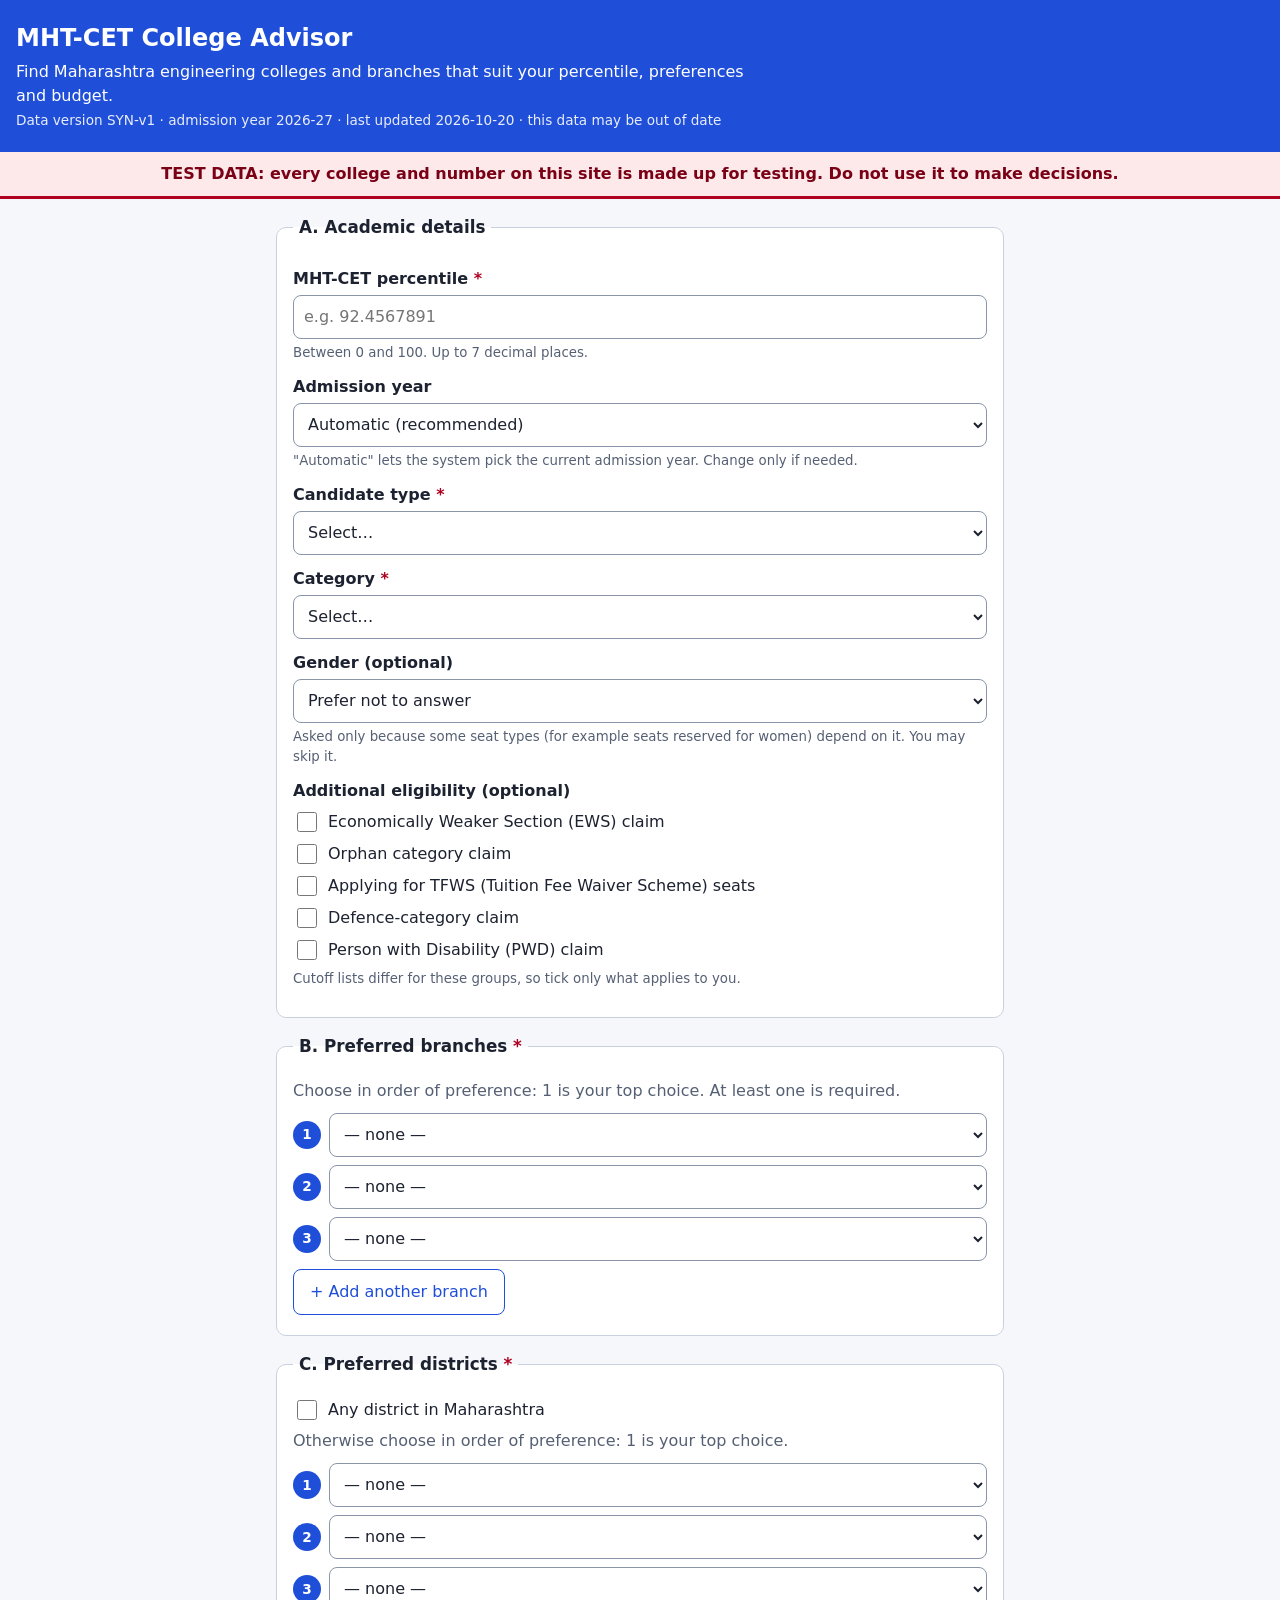
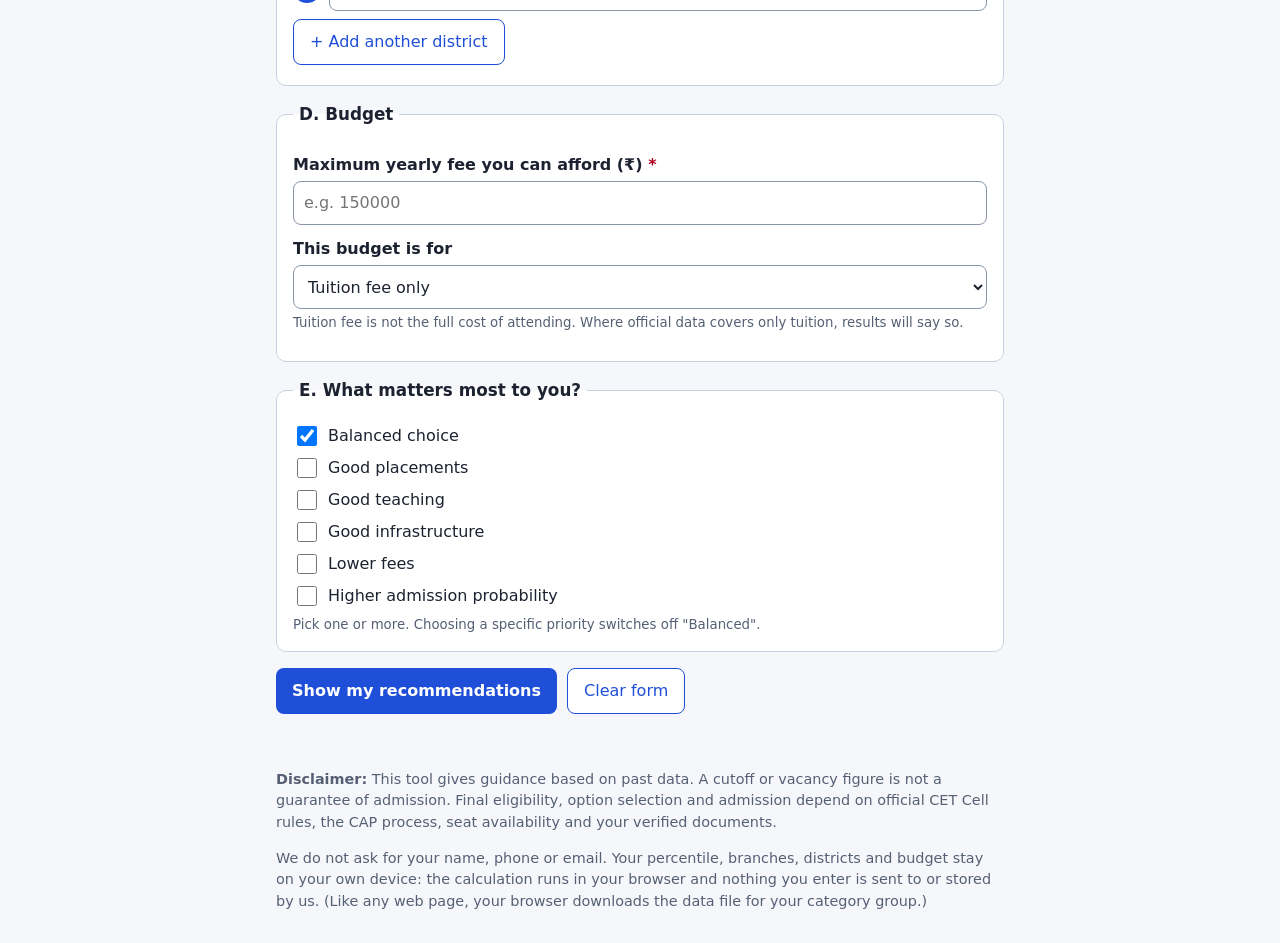
==== frontend/index.html @ 7fb491dc "stage 10c3c" ====
<!DOCTYPE html>
<html lang="en">
<head>
<meta charset="utf-8">
<meta name="viewport" content="width=device-width, initial-scale=1">
<title>MHT-CET College Advisor</title>
<link rel="stylesheet" href="styles.css">
</head>
<body>
<a class="skip" href="#form">Skip to form</a>
<header>
  <h1>MHT-CET College Advisor</h1>
  <p>Find Maharashtra engineering colleges and branches that suit your percentile, preferences and budget.</p>
  <p class="status" id="dataStatus" role="status">Checking data…</p>
</header>
<div id="previewBanner" class="banner danger" role="status" hidden>PREVIEW: you are looking at the real data before it is public. Do not share this address.</div>
<div id="dataBanner" class="banner danger" role="alert" hidden></div>
<div id="phaseBanner" class="notice" role="status" hidden></div>

<main>
<form id="form" novalidate>

  <fieldset>
    <legend>A. Academic details</legend>
    <div class="field">
      <label for="percentile">MHT-CET percentile <span class="req">*</span></label>
      <input id="percentile" type="text" inputmode="decimal" placeholder="e.g. 92.4567891" autocomplete="off" aria-describedby="percentile-help percentile-err">
      <small id="percentile-help">Between 0 and 100. Up to 7 decimal places.</small>
      <small class="err" id="percentile-err" role="alert"></small>
    </div>
    <div class="field">
      <label for="year">Admission year</label>
      <select id="year" aria-describedby="year-help"></select>
      <small id="year-help">"Automatic" lets the system pick the current admission year. Change only if needed.</small>
    </div>
    <div class="field">
      <label for="candidateType">Candidate type <span class="req">*</span></label>
      <select id="candidateType" aria-describedby="candidateType-err"></select>
      <small class="err" id="candidateType-err" role="alert"></small>
    </div>
    <div class="field">
      <label for="category">Category <span class="req">*</span></label>
      <select id="category" aria-describedby="category-err"></select>
      <small class="err" id="category-err" role="alert"></small>
    </div>
    <div class="field" id="huField" hidden>
      <label for="homeUniversity">Home university</label>
      <select id="homeUniversity" aria-describedby="hu-help"></select>
      <small id="hu-help">The university area where you passed HSC (12th). Some seats are for students of the college's own university and some for other students, so this changes your result. If you are not sure, leave it blank: both cases are checked and the harder cutoff is used.</small>
    </div>
    <div class="field">
      <label for="gender">Gender (optional)</label>
      <select id="gender"></select>
      <small>Asked only because some seat types (for example seats reserved for women) depend on it. You may skip it.</small>
    </div>
    <div class="field">
      <span class="label">Additional eligibility (optional)</span>
      <div id="extras" class="checks"></div>
      <small>Cutoff lists differ for these groups, so tick only what applies to you.</small>
    </div>
  </fieldset>

  <fieldset>
    <legend>B. Preferred branches <span class="req">*</span></legend>
    <p class="hint">Choose in order of preference: 1 is your top choice. At least one is required.</p>
    <div id="branches"></div>
    <button type="button" class="secondary" id="addBranch">+ Add another branch</button>
    <small class="err" id="branches-err" role="alert"></small>
  </fieldset>

  <fieldset>
    <legend>C. Preferred districts <span class="req">*</span></legend>
    <p class="notice" id="districtNote" hidden>District data coming soon: the CET Cell cutoff lists do not print districts, so all districts are searched for now.</p>
    <label class="inline"><input type="checkbox" id="anyDistrict"> Any district in Maharashtra</label>
    <p class="hint">Otherwise choose in order of preference: 1 is your top choice.</p>
    <div id="districts"></div>
    <button type="button" class="secondary" id="addDistrict">+ Add another district</button>
    <small class="err" id="districts-err" role="alert"></small>
  </fieldset>

  <fieldset>
    <legend>D. Budget</legend>
    <div class="field">
      <label for="maxFee">Maximum yearly fee you can afford (₹) <span class="req">*</span></label>
      <input id="maxFee" type="text" inputmode="numeric" placeholder="e.g. 150000" autocomplete="off" aria-describedby="fee-err">
      <small class="err" id="fee-err" role="alert"></small>
    </div>
    <div class="field">
      <label for="feeBasis">This budget is for</label>
      <select id="feeBasis">
        <option value="tuition">Tuition fee only</option>
        <option value="total">Total yearly expenses (tuition + hostel, transport, exams, etc.)</option>
      </select>
      <small>Tuition fee is not the full cost of attending. Where official data covers only tuition, results will say so.</small>
    </div>
  </fieldset>

  <fieldset>
    <legend>E. What matters most to you?</legend>
    <label class="inline"><input type="checkbox" id="balanced" checked> Balanced choice</label>
    <div id="priorities" class="checks"></div>
    <small>Pick one or more. Choosing a specific priority switches off "Balanced".</small>
  </fieldset>

  <div class="actions">
    <button type="submit" class="primary" id="submitBtn">Show my recommendations</button>
    <button type="reset" class="secondary" id="resetBtn">Clear form</button>
  </div>
  <small class="err" id="form-err" role="alert"></small>
</form>

<section id="results" tabindex="-1" aria-live="polite" hidden></section>
</main>

<footer>
  <p><strong>Disclaimer:</strong> This tool gives guidance based on past data. A cutoff or vacancy figure is not a guarantee of admission. Final eligibility, option selection and admission depend on official CET Cell rules, the CAP process, seat availability and your verified documents.</p>
  <p>We do not ask for your name, phone or email. Your percentile, branches, districts and budget stay on your own device: the calculation runs in your browser and nothing you enter is sent to or stored by us. (Like any web page, your browser downloads the data file for your category group.)</p>
</footer>
<script src="config.js"></script>
<script src="engine.js"></script>
<script src="dataloader.js"></script>
<script src="results.js"></script>
<script src="app.js"></script>
</body>
</html>
---- frontend/styles.css ----
:root{--bg:#f6f7fb;--card:#fff;--ink:#1c2230;--muted:#566074;--brand:#1f4fd8;--brand-d:#173ba3;--line:#c9d0de;--err:#b00020;--ok:#0b6b3a}
*{box-sizing:border-box}
body{margin:0;font:16px/1.5 system-ui,-apple-system,"Segoe UI",Roboto,Arial,sans-serif;background:var(--bg);color:var(--ink)}
.skip{position:absolute;left:-999px}.skip:focus{left:8px;top:8px;background:#fff;padding:8px;z-index:9}
header{background:var(--brand);color:#fff;padding:20px 16px}
header h1{margin:0 0 4px;font-size:1.5rem}header p{margin:2px 0;max-width:760px}
.status{font-size:.85rem;opacity:.9}
main,footer{max-width:760px;margin:0 auto;padding:16px}
fieldset{background:var(--card);border:1px solid var(--line);border-radius:10px;margin:0 0 16px;padding:14px 16px 16px}
legend{font-weight:700;padding:0 6px;font-size:1.05rem}
.field{margin:12px 0}
label,.label{display:block;font-weight:600;margin-bottom:4px}
label.inline{display:flex;gap:8px;align-items:center;font-weight:500;margin:6px 0}
input[type=text],select{width:100%;min-height:44px;padding:8px 10px;border:1px solid #8a94a8;border-radius:8px;font:inherit;background:#fff;color:var(--ink)}
input[type=checkbox]{width:20px;height:20px}
:focus-visible{outline:3px solid #ffb703;outline-offset:2px}
small{display:block;color:var(--muted);margin-top:4px}
.hint{margin:6px 0 10px;color:var(--muted)}
.err{color:var(--err);font-weight:600}
.req{color:var(--err)}
.checks label{display:flex;gap:8px;align-items:center;font-weight:500;margin:6px 0}
.row{display:flex;gap:8px;align-items:center;margin:8px 0}
.row .rank{min-width:28px;height:28px;border-radius:50%;background:var(--brand);color:#fff;display:flex;align-items:center;justify-content:center;font-weight:700;font-size:.85rem}
.row select{flex:1}
.row button{min-height:44px}
button{font:inherit;border-radius:8px;padding:10px 16px;min-height:44px;cursor:pointer}
button.primary{background:var(--brand);color:#fff;border:0;font-weight:700}
button.primary:hover{background:var(--brand-d)}
button.secondary{background:#fff;color:var(--brand);border:1px solid var(--brand)}
.actions{display:flex;gap:10px;flex-wrap:wrap;margin:8px 0}
#results{background:var(--card);border:1px solid var(--line);border-radius:10px;padding:14px 16px}
.notice{background:#fff7e0;border:1px solid #f0c96a;border-radius:8px;padding:10px}
pre{overflow-x:auto;background:#10141f;color:#d7e3ff;padding:12px;border-radius:8px;font-size:.85rem}
footer{color:var(--muted);font-size:.9rem}
@media(min-width:640px){.field.two{display:grid;grid-template-columns:1fr 1fr;gap:12px}}

/* ===== Stage 6: results ===== */
.banner{margin:0;padding:10px 16px;font-weight:700}
.banner.danger{background:#fde8ea;color:#7a0016;border:2px solid #b00020;border-radius:8px}
#dataBanner{border-radius:0;border-width:0 0 3px 0;text-align:center}
#results{max-width:100%}
#results .lead{font-size:1.1rem;font-weight:600}
.funnel{color:var(--muted);padding-left:20px}
.table-scroll{overflow-x:auto;border:1px solid var(--line);border-radius:8px;margin:12px 0;background:#fff}
table.results{border-collapse:collapse;min-width:1500px;width:100%;font-size:.92rem}
table.results caption{position:absolute;left:-9999px}
table.results th,table.results td{padding:8px 10px;border-bottom:1px solid var(--line);text-align:left;vertical-align:top}
table.results th{background:#eef2fb;position:sticky;top:0;white-space:nowrap}
table.results td small.sub,table.results td .sub{display:block;color:var(--muted);font-size:.8rem}
table.results td a.sub{color:var(--brand)}
tr.result td.rank{font-size:1.1rem}
tr.why td{background:#fafbff;padding:4px 10px 10px}
tr.why summary{cursor:pointer;color:var(--brand);font-weight:600;min-height:32px}
.explain,.sources{margin:6px 0 6px 18px;padding:0}
.sub-h{font-weight:700;margin:8px 0 2px}
.badge{display:inline-block;padding:3px 8px;border-radius:12px;font-weight:700;font-size:.82rem;border:2px solid}
.s-more{background:#e3f6ea;color:#0b5b2e;border-color:#0b6b3a}
.s-possible{background:#fff4d6;color:#6b4a00;border-color:#b07a00}
.s-ambitious{background:#fde8ea;color:#7a0016;border-color:#b00020}
.s-limited{background:#eceff4;color:#3a4256;border-color:#6a7488}
.datainfo{color:var(--muted);font-size:.9rem}
.datainfo p{margin:4px 0}
.insufficient{margin:10px 0}
#toggleMore,#printBtn{margin:8px 8px 8px 0}
@media (max-width:800px){
  .table-scroll{overflow:visible;border:0;background:none}
  table.results,table.results tbody{display:block;min-width:0}
  table.results thead{position:absolute;left:-9999px}
  tbody[hidden]{display:none}
  tr.result{display:block;background:#fff;border:1px solid var(--line);border-radius:10px 10px 0 0;margin-top:14px;padding:6px 10px}
  tr.why{display:block;background:#fafbff;border:1px solid var(--line);border-top:0;border-radius:0 0 10px 10px}
  table.results td{display:flex;justify-content:space-between;gap:12px;border:0;border-bottom:1px dashed var(--line);padding:6px 0}
  table.results td::before{content:attr(data-label);font-weight:700;color:var(--ink);min-width:38%;max-width:42%}
  table.results td>*{text-align:right}
  table.results td:first-child{font-size:1.15rem}
  tr.why td{display:block;border:0}
  tr.why td::before{content:none}
}
@media print{
  header,form,.no-print,#dataBanner,#toggleMore,footer a{display:none!important}
  #moreRows[hidden]{display:table-row-group!important}
  .table-scroll{overflow:visible;border:0}
  table.results{min-width:0;font-size:.62rem}
  tr.why details{display:block}
  tr.why details>*:not(summary){display:block}
}

/* Stage 10c-3b: round figures row and phase banner */
.rounds { display: block; font-variant-numeric: tabular-nums; margin-top: .25rem; }
#phaseBanner { margin: 0 auto; max-width: 60rem; padding: .6rem 1rem; }
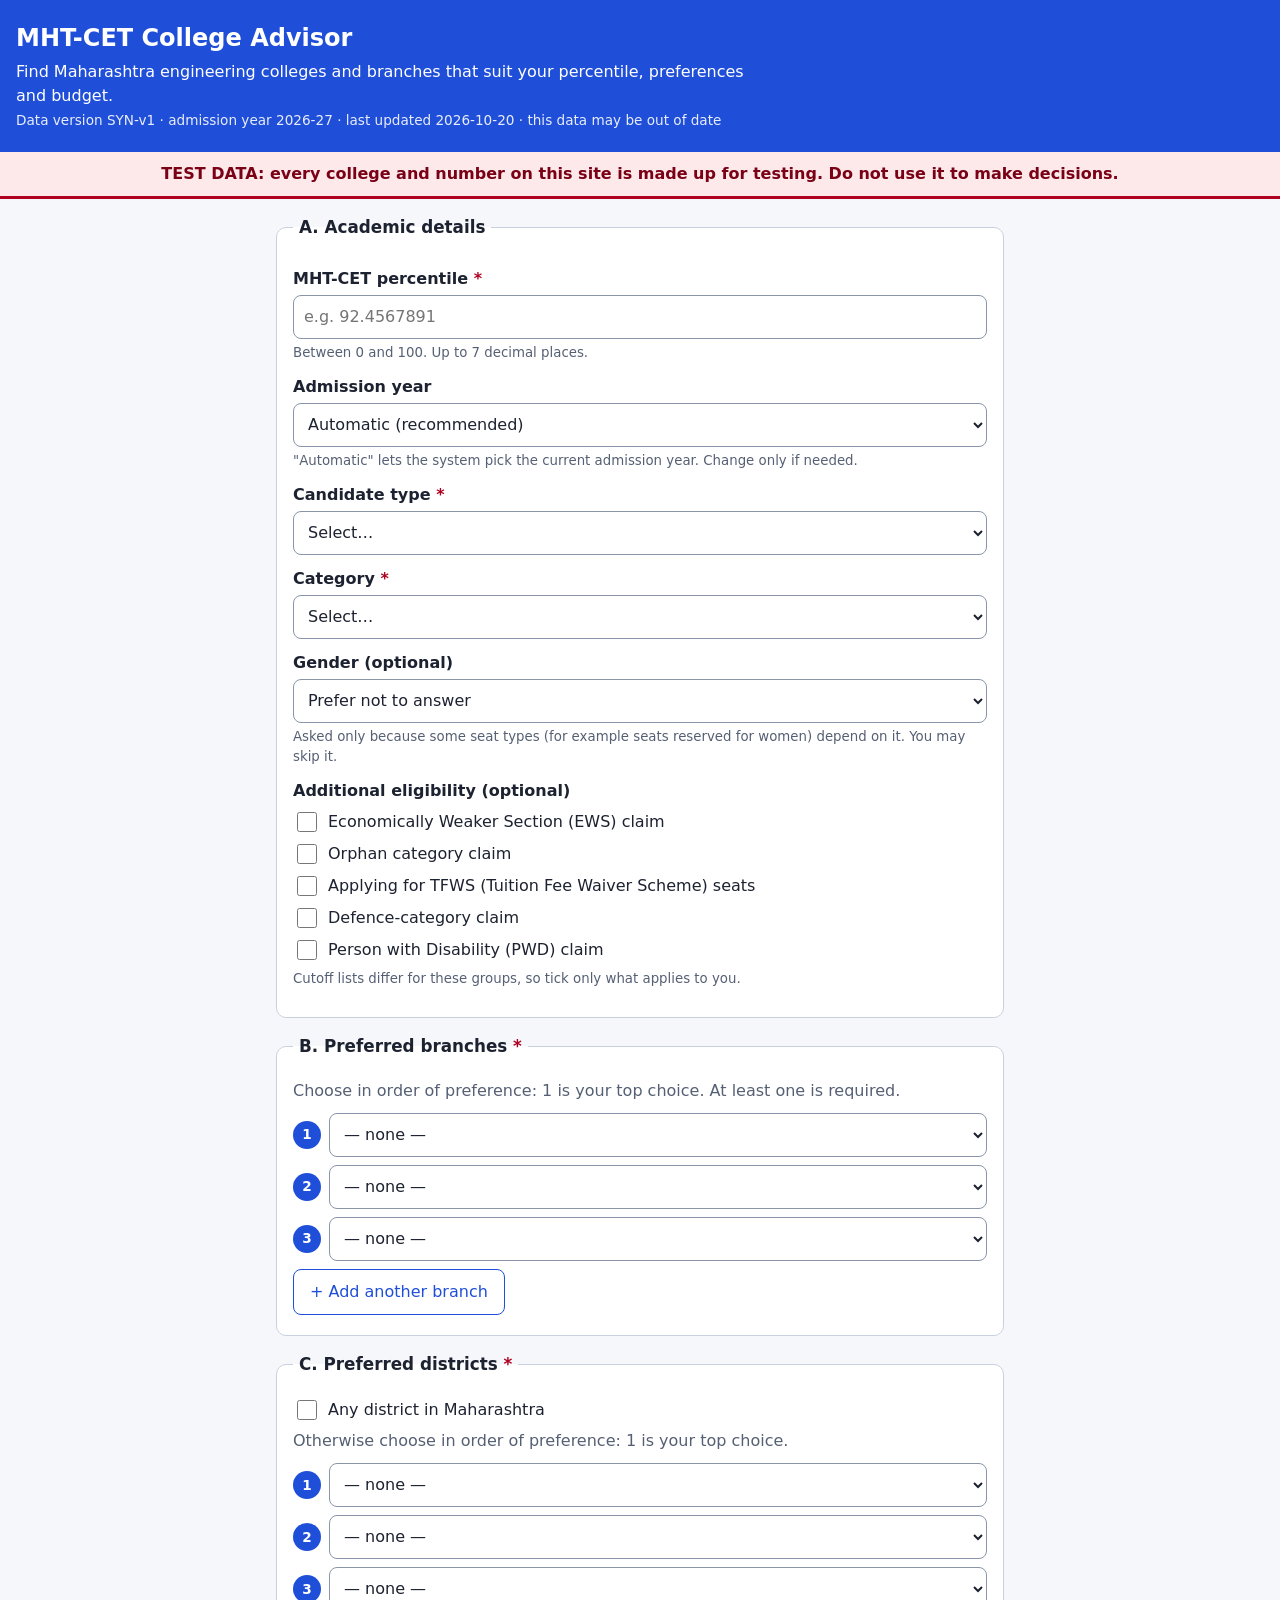
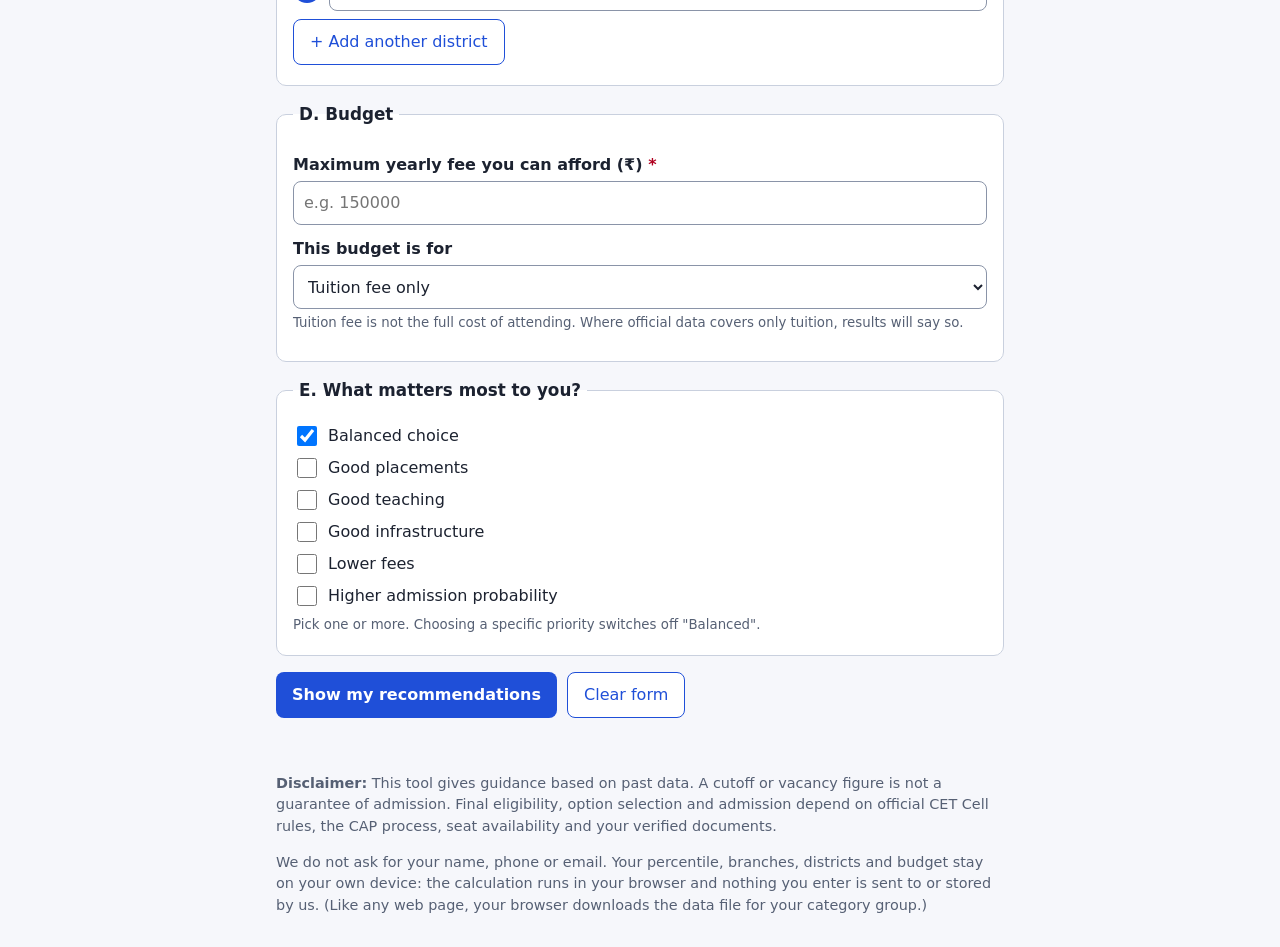
==== commit 8ce03885: "Stage 13d3" ====
--- a/frontend/index.html
+++ b/frontend/index.html
@@ -70,7 +70,7 @@
 
   <fieldset>
     <legend>C. Preferred districts <span class="req">*</span></legend>
-    <p class="notice" id="districtNote" hidden>District data coming soon: the CET Cell cutoff lists do not print districts, so all districts are searched for now.</p>
+    <p class="notice" id="districtNote" hidden>District data coming soon: the CET Cell cutoff lists do not print districts. You can already choose your preferred districts; until district data is added your choice is not applied and all districts are searched.</p>
     <label class="inline"><input type="checkbox" id="anyDistrict"> Any district in Maharashtra</label>
     <p class="hint">Otherwise choose in order of preference: 1 is your top choice.</p>
     <div id="districts"></div>
@@ -89,7 +89,7 @@
       <label for="feeBasis">This budget is for</label>
       <select id="feeBasis">
         <option value="tuition">Tuition fee only</option>
-        <option value="total">Total yearly expenses (tuition + hostel, transport, exams, etc.)</option>
+        <option value="total">Total fee (tuition + development fee, as approved by FRA)</option>
       </select>
       <small>Tuition fee is not the full cost of attending. Where official data covers only tuition, results will say so.</small>
     </div>
@@ -100,6 +100,7 @@
     <label class="inline"><input type="checkbox" id="balanced" checked> Balanced choice</label>
     <div id="priorities" class="checks"></div>
     <small>Pick one or more. Choosing a specific priority switches off "Balanced".</small>
+    <small id="prioNote" hidden></small>
   </fieldset>
 
   <div class="actions">
@@ -119,6 +120,7 @@
 <script src="config.js"></script>
 <script src="engine.js"></script>
 <script src="dataloader.js"></script>
+<script src="pdfexport.js"></script>
 <script src="results.js"></script>
 <script src="app.js"></script>
 </body>
--- a/frontend/styles.css
+++ b/frontend/styles.css
@@ -15,6 +15,7 @@
 input[type=checkbox]{width:20px;height:20px}
 :focus-visible{outline:3px solid #ffb703;outline-offset:2px}
 small{display:block;color:var(--muted);margin-top:4px}
+.acc-ended{color:var(--muted);font-style:italic}
 .hint{margin:6px 0 10px;color:var(--muted)}
 .err{color:var(--err);font-weight:600}
 .req{color:var(--err)}
@@ -66,14 +67,16 @@
   .table-scroll{overflow:visible;border:0;background:none}
   table.results,table.results tbody{display:block;min-width:0}
   table.results thead{position:absolute;left:-9999px}
-  tbody[hidden]{display:none}
+  table.results tbody[hidden]{display:none}
   tr.result{display:block;background:#fff;border:1px solid var(--line);border-radius:10px 10px 0 0;margin-top:14px;padding:6px 10px}
   tr.why{display:block;background:#fafbff;border:1px solid var(--line);border-top:0;border-radius:0 0 10px 10px}
   table.results td{display:flex;justify-content:space-between;gap:12px;border:0;border-bottom:1px dashed var(--line);padding:6px 0}
-  table.results td::before{content:attr(data-label);font-weight:700;color:var(--ink);min-width:38%;max-width:42%}
-  table.results td>*{text-align:right}
+  table.results td::before{content:attr(data-label);font-weight:700;color:var(--ink);flex:0 0 38%;max-width:38%;overflow-wrap:anywhere}
+  table.results td>.cv{flex:1 1 0;min-width:0;text-align:right;overflow-wrap:anywhere;word-break:break-word}
+  table.results td>.cv>*{display:block;text-align:right}
   table.results td:first-child{font-size:1.15rem}
   tr.why td{display:block;border:0}
+  tr.why td>.cv{text-align:left}
   tr.why td::before{content:none}
 }
 @media print{
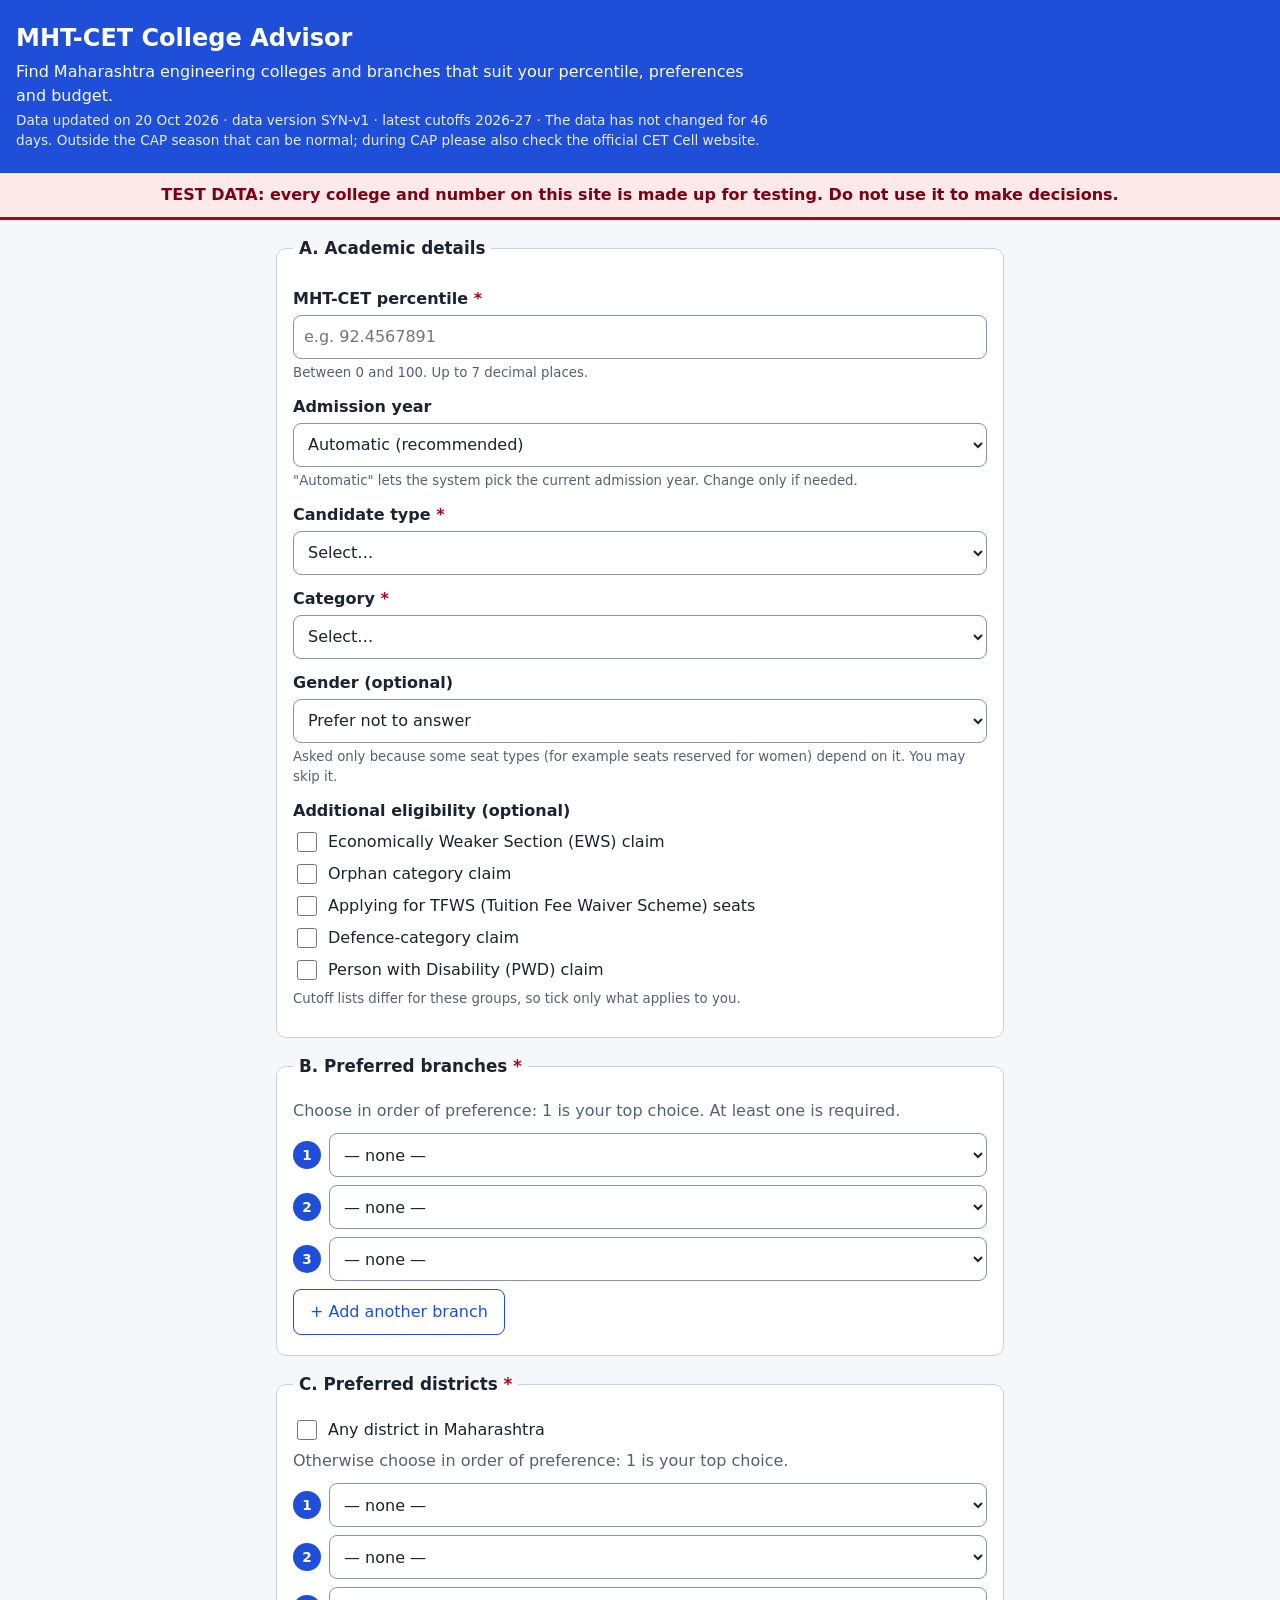
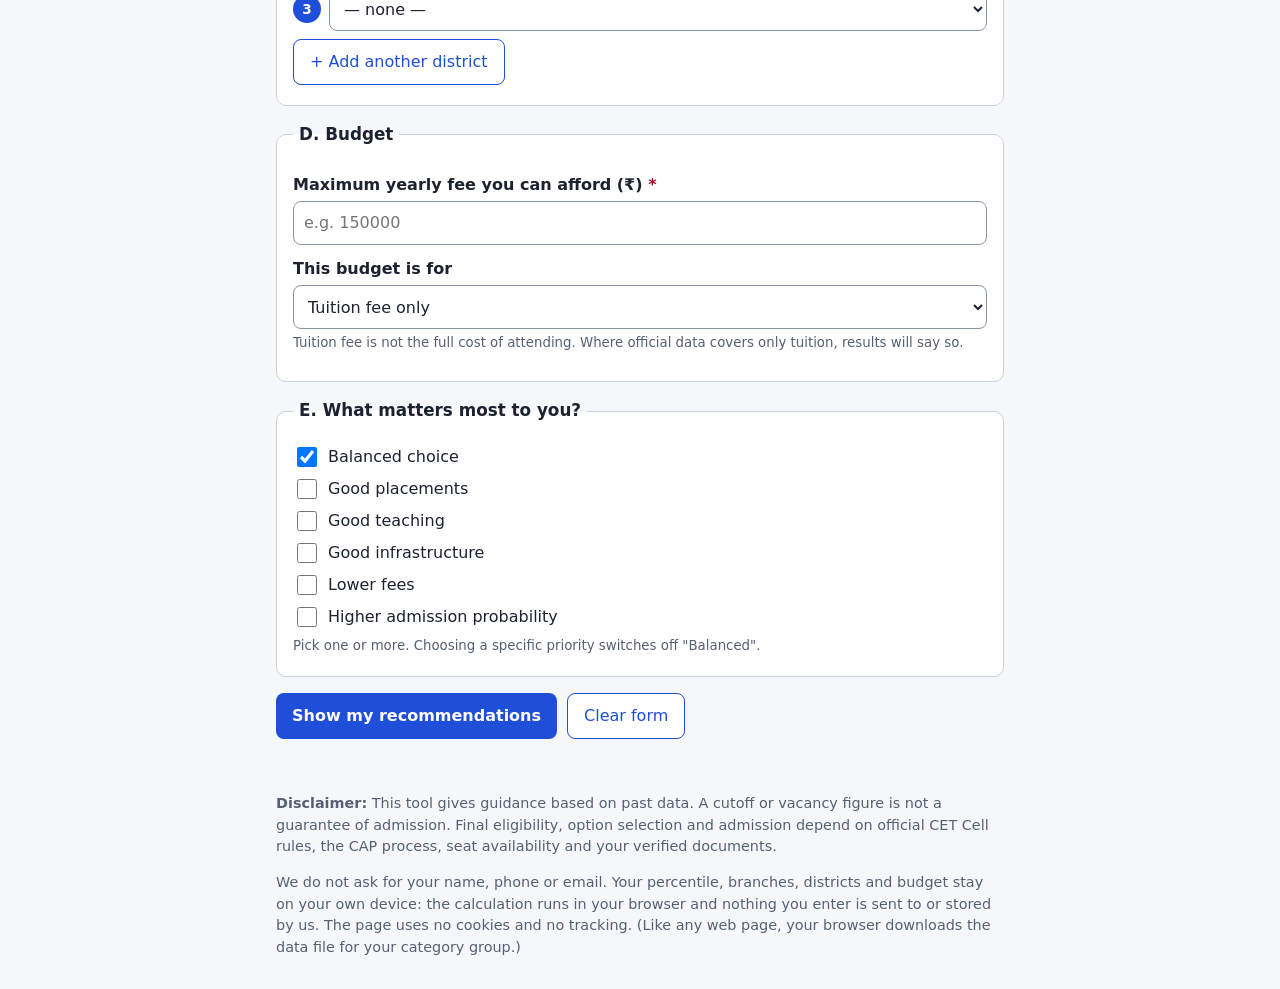
==== commit aac8e4d2: "Stage15b" ====
--- a/frontend/index.html
+++ b/frontend/index.html
@@ -2,6 +2,7 @@
 <html lang="en">
 <head>
 <meta charset="utf-8">
+<meta http-equiv="Content-Security-Policy" content="default-src 'self'; script-src 'self'; style-src 'self'; img-src 'self' data:; font-src 'self'; connect-src 'self'; object-src 'none'; base-uri 'none'; form-action 'none'">
 <meta name="viewport" content="width=device-width, initial-scale=1">
 <title>MHT-CET College Advisor</title>
 <link rel="stylesheet" href="styles.css">
@@ -115,7 +116,7 @@
 
 <footer>
   <p><strong>Disclaimer:</strong> This tool gives guidance based on past data. A cutoff or vacancy figure is not a guarantee of admission. Final eligibility, option selection and admission depend on official CET Cell rules, the CAP process, seat availability and your verified documents.</p>
-  <p>We do not ask for your name, phone or email. Your percentile, branches, districts and budget stay on your own device: the calculation runs in your browser and nothing you enter is sent to or stored by us. (Like any web page, your browser downloads the data file for your category group.)</p>
+  <p>We do not ask for your name, phone or email. Your percentile, branches, districts and budget stay on your own device: the calculation runs in your browser and nothing you enter is sent to or stored by us. The page uses no cookies and no tracking. (Like any web page, your browser downloads the data file for your category group.)</p>
 </footer>
 <script src="config.js"></script>
 <script src="engine.js"></script>
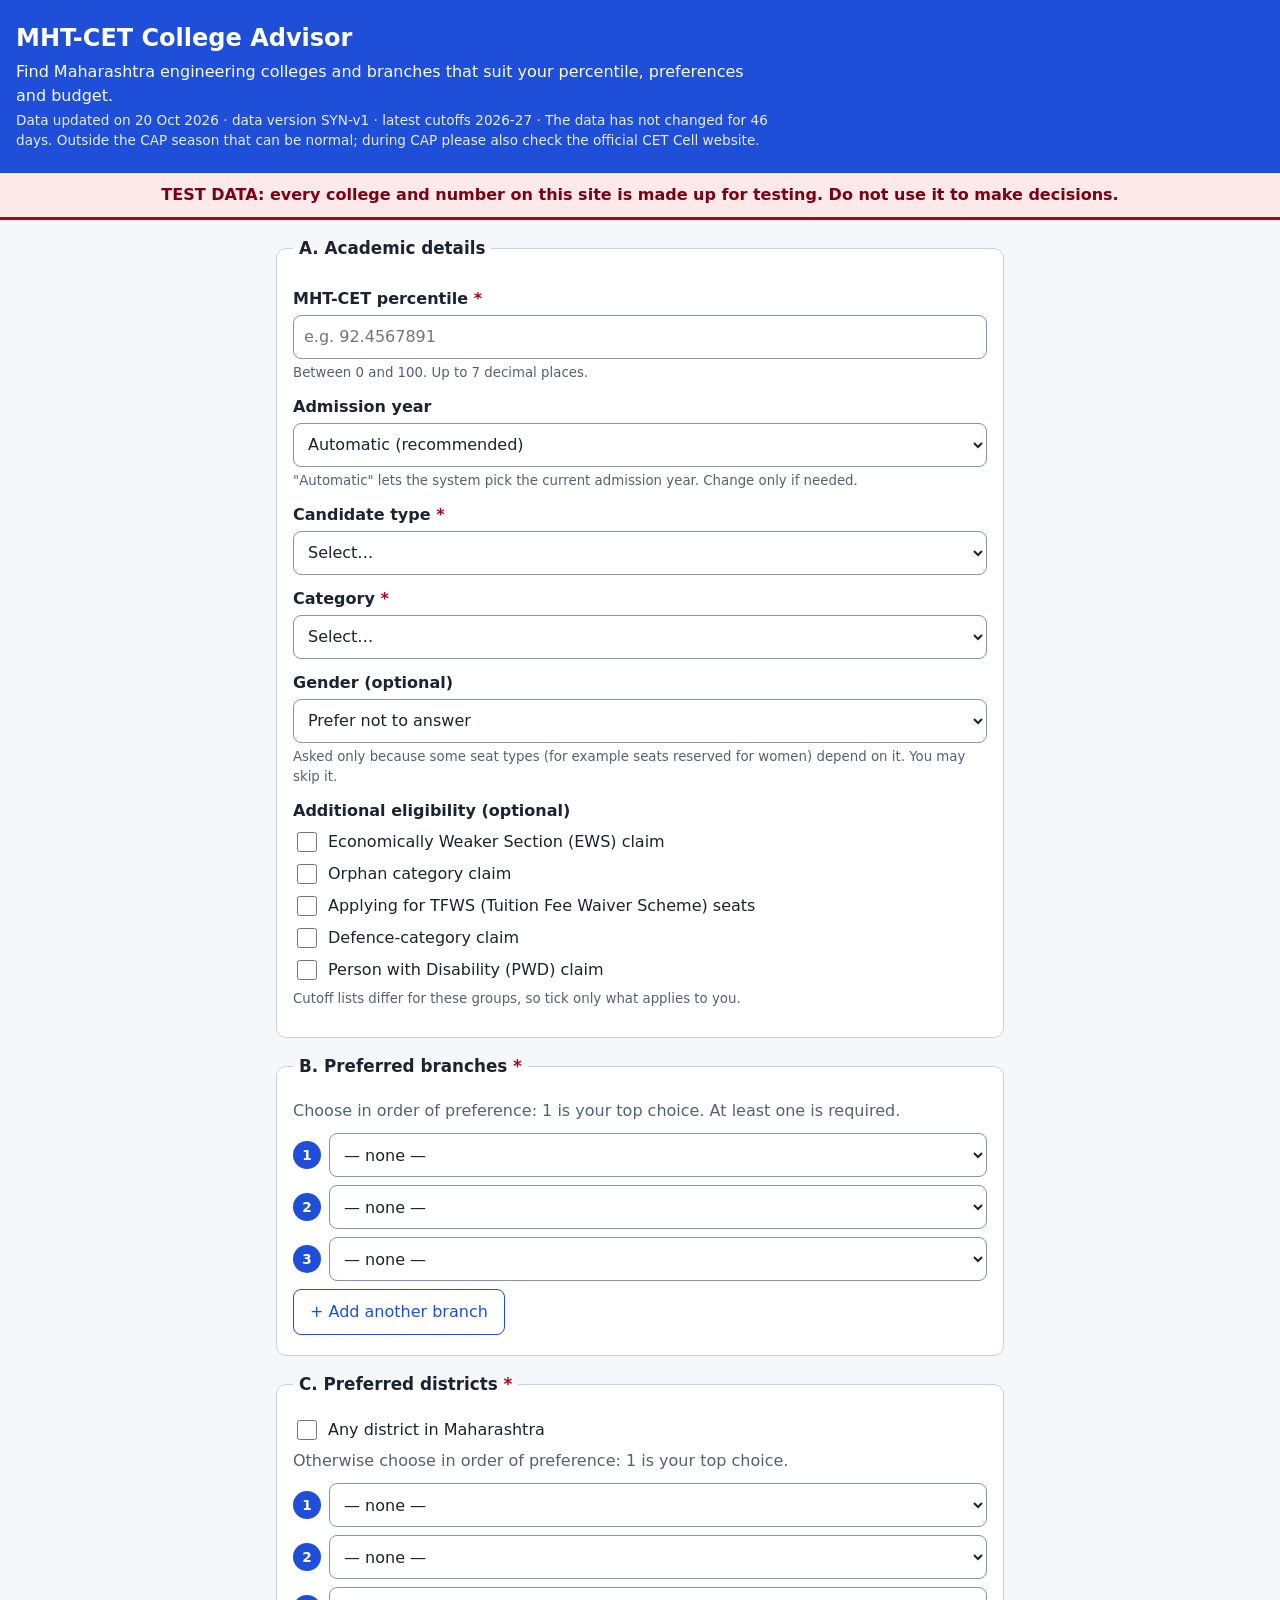
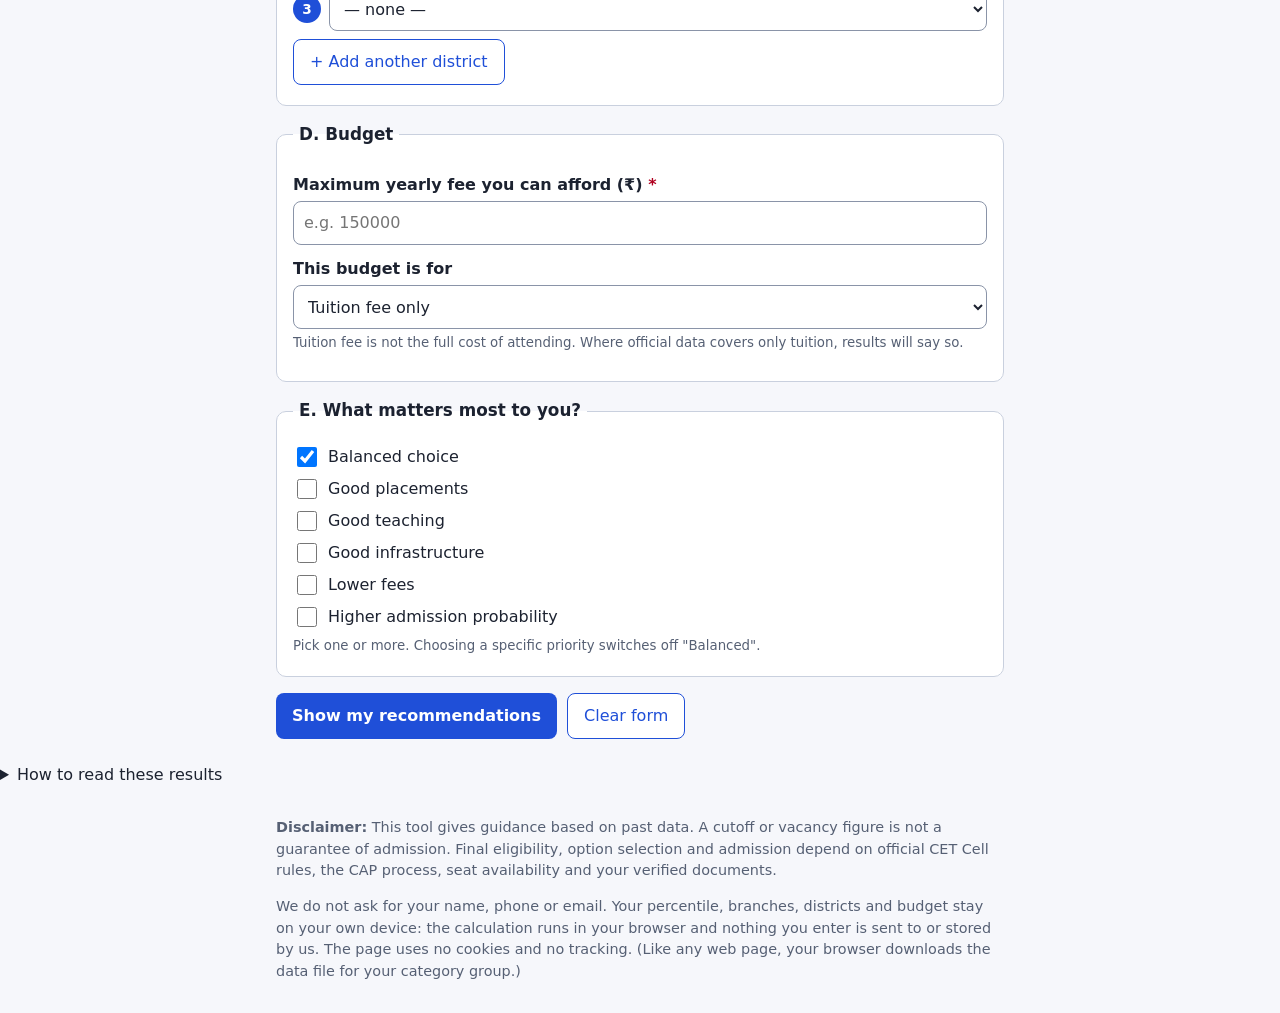
==== commit 0baf6e24: "stage16a" ====
--- a/frontend/index.html
+++ b/frontend/index.html
@@ -114,6 +114,28 @@
 <section id="results" tabindex="-1" aria-live="polite" hidden></section>
 </main>
 
+<details class="help" id="help">
+  <summary>How to read these results</summary>
+  <h2>What this page does</h2>
+  <p>It lists engineering colleges and branches (each one is a "choice") that were realistic in earlier CAP rounds for a student with your percentile, category and candidate type. It does not predict this year's cutoffs.</p>
+  <h2>Where the numbers come from</h2>
+  <p>Cutoffs and seats open come from the official CET Cell lists, fees from the FRA portal, and accreditation from the NBA and NAAC lists. The line at the top shows when the data last changed. The NBA and NAAC lists are downloaded by hand a few times a year, so each card shows the date of the list it used.</p>
+  <h2>What a cutoff is</h2>
+  <p>A cutoff is the percentile of the last student admitted to that seat type in that CAP round. Each card shows the three earlier years and the rounds of the current year that are published. A later round can show a higher figure than an earlier one; these are the published figures, shown as printed.</p>
+  <h2>The labels</h2>
+  <ul>
+    <li><strong>Historically more suitable</strong>: your percentile is above every cutoff we have for this choice, by a clear margin.</li>
+    <li><strong>Possible but uncertain</strong>: your percentile is close to the cutoffs, or a little below the expected one.</li>
+    <li><strong>Ambitious choice</strong>: your percentile is below the expected cutoff, but within reach.</li>
+    <li><strong>Limited evidence</strong>: we have fewer than two data points for this choice, so treat it with extra care.</li>
+  </ul>
+  <h2>How the order is chosen</h2>
+  <p>Among the choices you can realistically get, colleges with higher past cutoffs come first. That shows demand, not an official quality score. The priorities you tick, branch order, fees and accreditation change the order a little.</p>
+  <h2>What we do not know yet</h2>
+  <p>We have no data yet on placements, teaching quality or infrastructure, so ticking those priorities does not change your list for now. "No NBA record found" or "No NAAC record found" only means the college is not in our lists. It does not mean the college is not accredited.</p>
+  <h2>Before you fill your option form</h2>
+  <p>Always check the official CET Cell website for the latest lists, dates and rules.</p>
+</details>
 <footer>
   <p><strong>Disclaimer:</strong> This tool gives guidance based on past data. A cutoff or vacancy figure is not a guarantee of admission. Final eligibility, option selection and admission depend on official CET Cell rules, the CAP process, seat availability and your verified documents.</p>
   <p>We do not ask for your name, phone or email. Your percentile, branches, districts and budget stay on your own device: the calculation runs in your browser and nothing you enter is sent to or stored by us. The page uses no cookies and no tracking. (Like any web page, your browser downloads the data file for your category group.)</p>
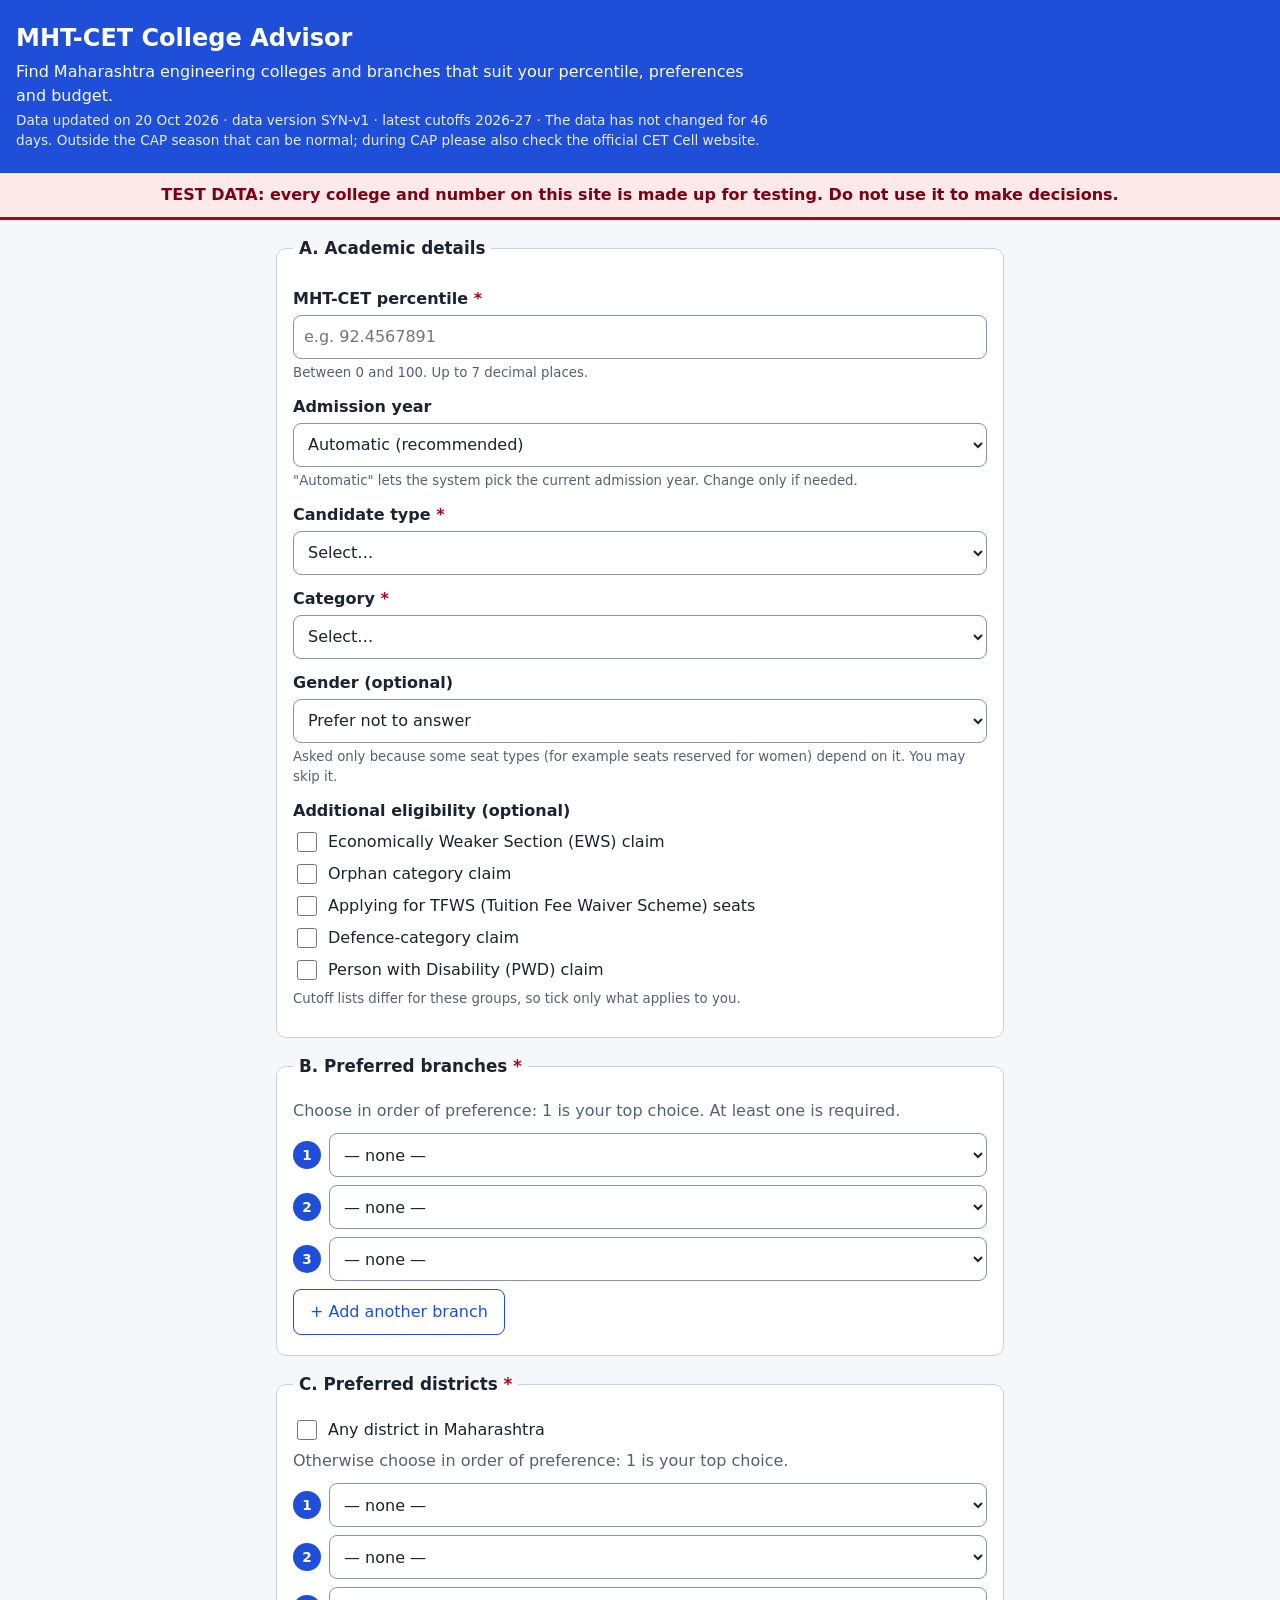
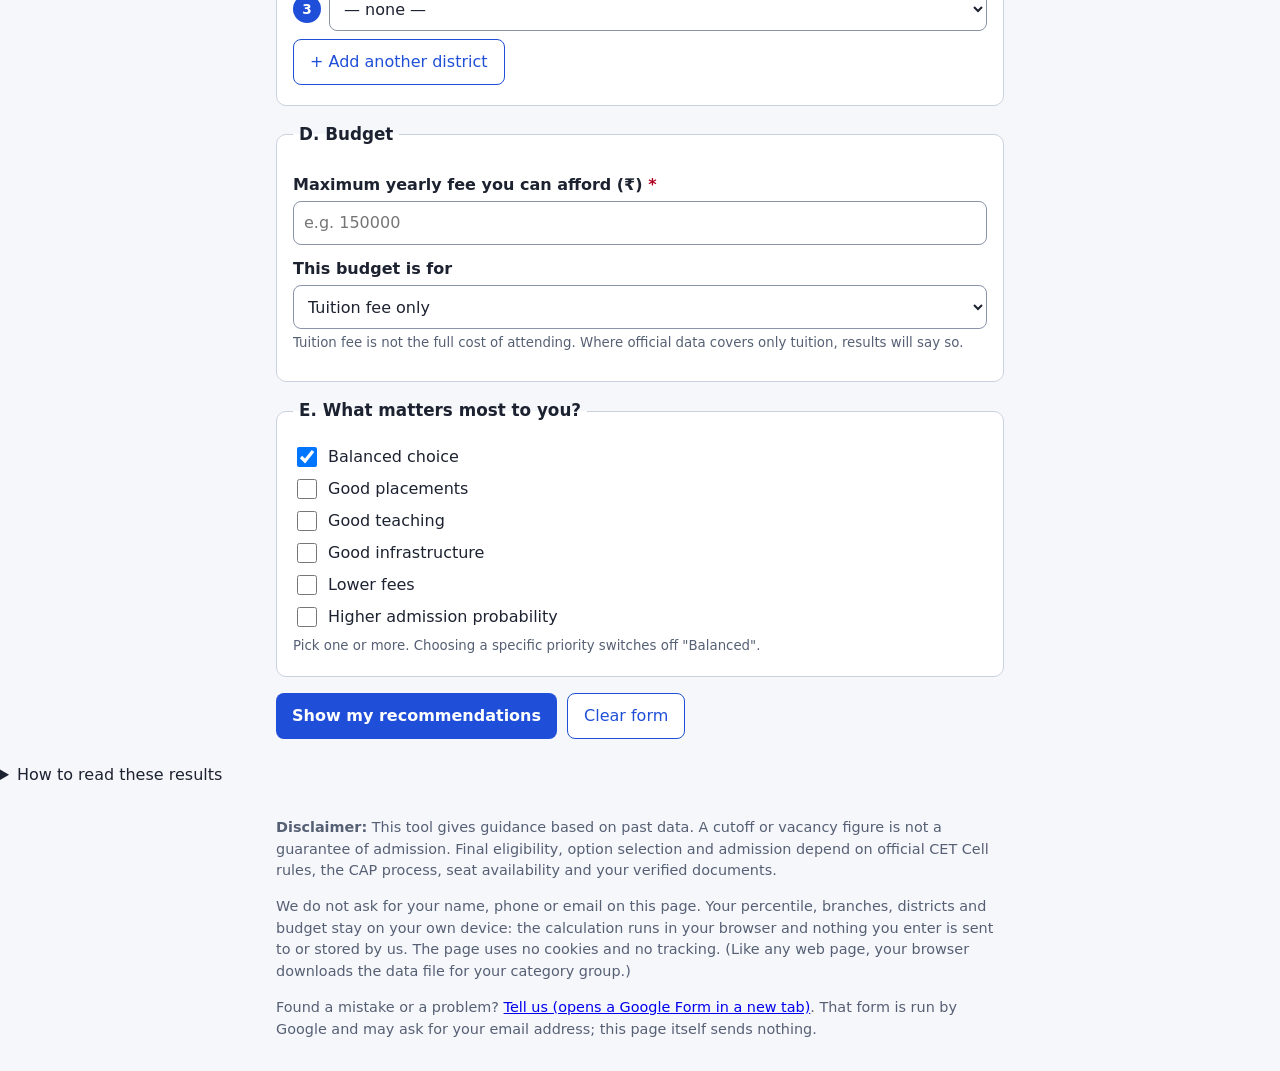
==== commit 19703e34: "Stage16c1" ====
--- a/frontend/index.html
+++ b/frontend/index.html
@@ -138,7 +138,8 @@
 </details>
 <footer>
   <p><strong>Disclaimer:</strong> This tool gives guidance based on past data. A cutoff or vacancy figure is not a guarantee of admission. Final eligibility, option selection and admission depend on official CET Cell rules, the CAP process, seat availability and your verified documents.</p>
-  <p>We do not ask for your name, phone or email. Your percentile, branches, districts and budget stay on your own device: the calculation runs in your browser and nothing you enter is sent to or stored by us. The page uses no cookies and no tracking. (Like any web page, your browser downloads the data file for your category group.)</p>
+  <p>We do not ask for your name, phone or email on this page. Your percentile, branches, districts and budget stay on your own device: the calculation runs in your browser and nothing you enter is sent to or stored by us. The page uses no cookies and no tracking. (Like any web page, your browser downloads the data file for your category group.)</p>
+  <p id="feedback">Found a mistake or a problem? <a href="https://forms.gle/bVYF5XgabwBbMoup6" target="_blank" rel="noopener noreferrer">Tell us (opens a Google Form in a new tab)</a>. That form is run by Google and may ask for your email address; this page itself sends nothing.</p>
 </footer>
 <script src="config.js"></script>
 <script src="engine.js"></script>
